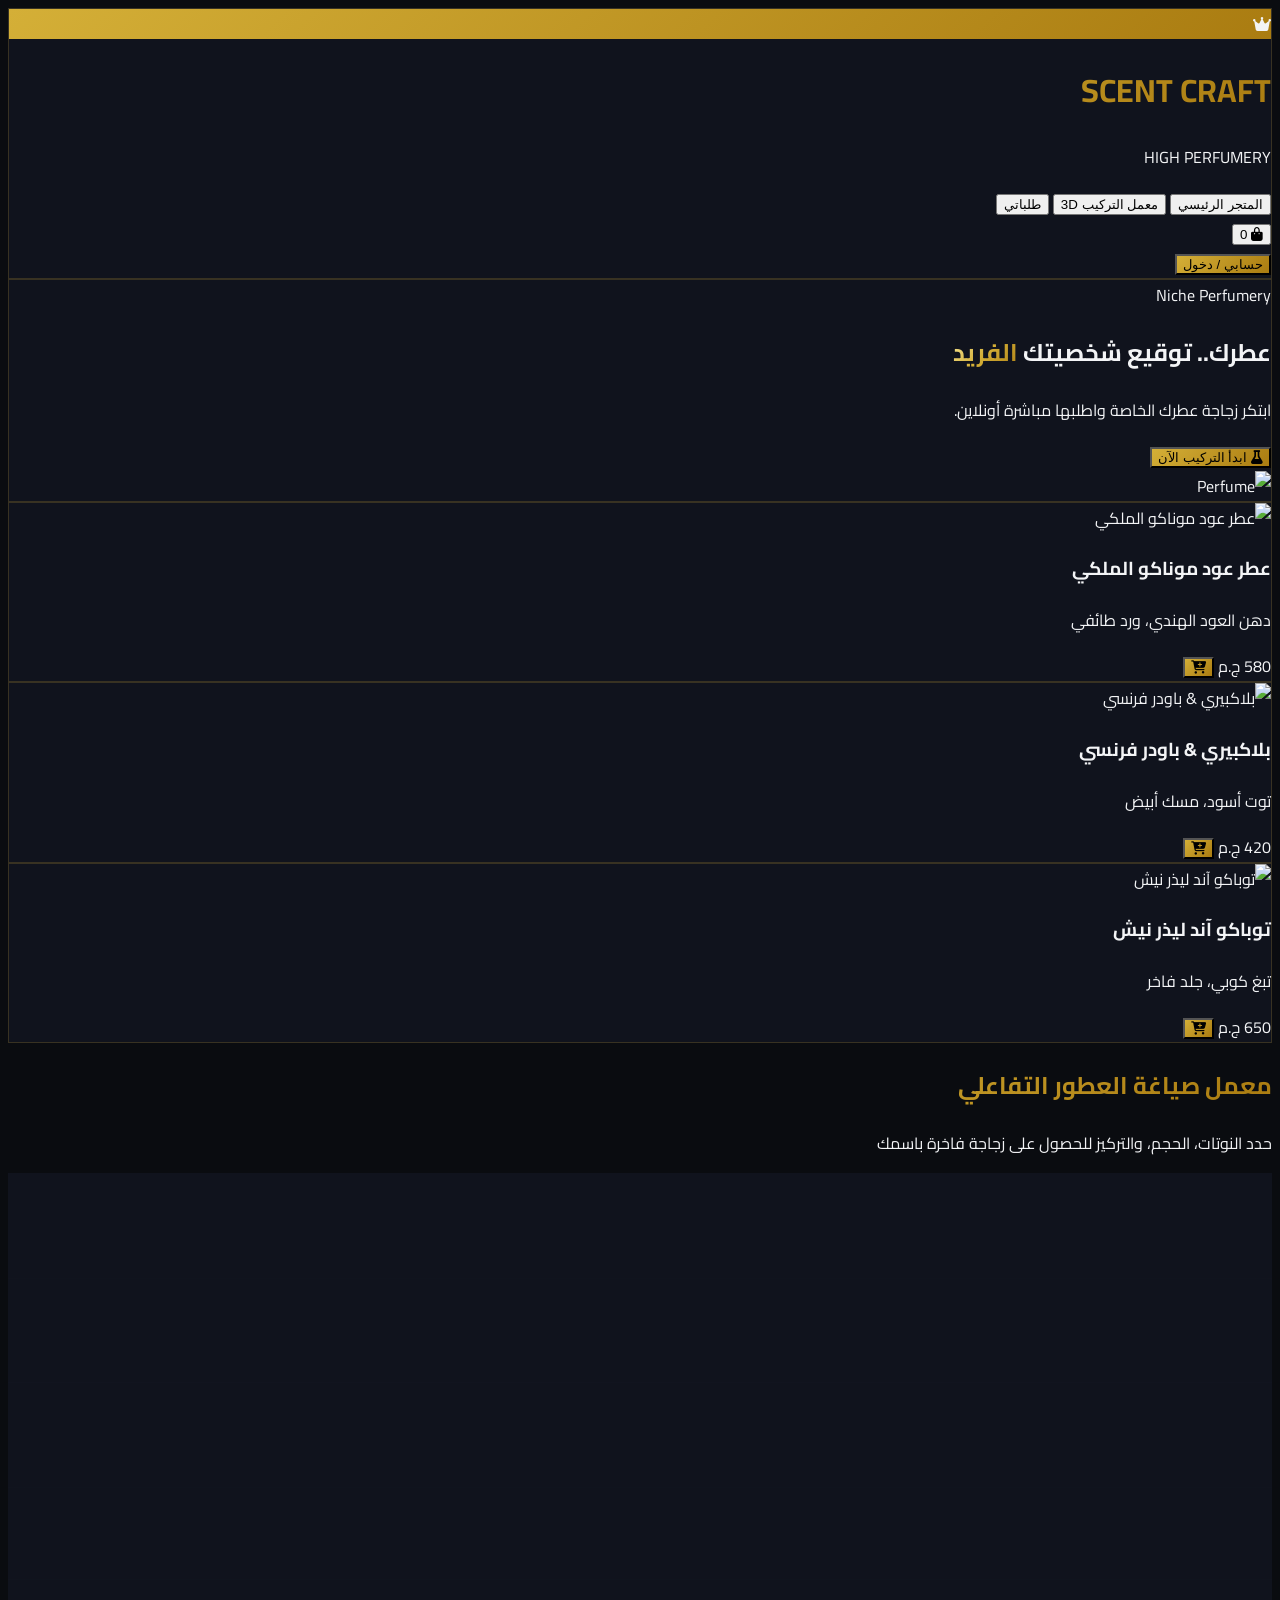
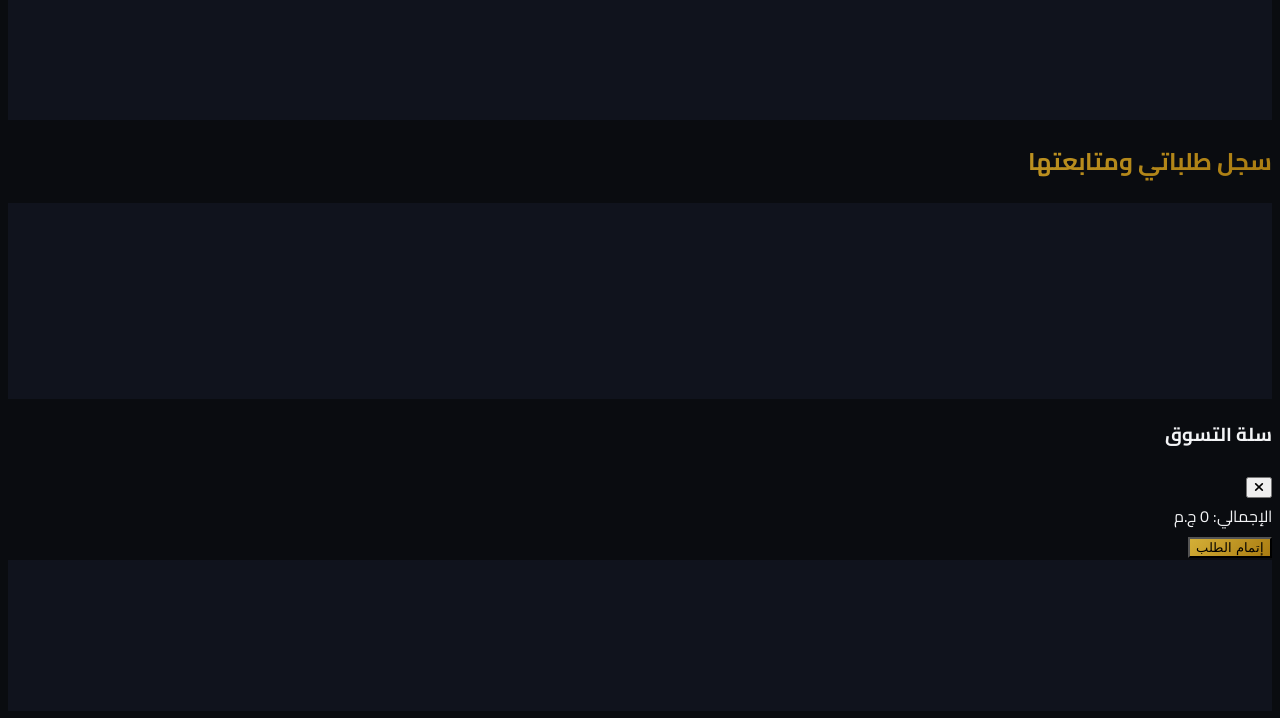
==== index.html @ 6fad8dd5 "Update index.html" ====
<!DOCTYPE html>
<html lang="ar" dir="rtl" class="dark">
<head>
    <meta charset="UTF-8">
    <meta name="viewport" content="width=device-width, initial-scale=1.0">
    <title id="siteTitle">Scent Craft | دار العطور والتركيبات الفاخرة</title>
    <script src="https://cdn.tailwindcss.com"></script>
    <script>
        tailwind.config = {
            darkMode: 'class',
            theme: {
                extend: {
                    colors: {
                        gold: { 100: '#fef3c7', 300: '#fcd34d', 400: '#fbbf24', 500: '#d4af37', 600: '#aa7c11' },
                        obsidian: '#0a0c10',
                        panel: '#121620'
                    },
                    fontFamily: { cairo: ['Cairo', 'sans-serif'], amiri: ['Amiri', 'serif'] }
                }
            }
        }
    </script>
    <link href="https://fonts.googleapis.com/css2?family=Amiri:wght@400;700&family=Cairo:wght@400;600;700;900&display=swap" rel="stylesheet">
    <link rel="stylesheet" href="https://cdnjs.cloudflare.com/ajax/libs/font-awesome/6.4.0/css/all.min.css">
    <link rel="stylesheet" href="css/style.css">
</head>
<body class="bg-[#0a0c10] text-gray-100 min-h-screen flex flex-col justify-between selection:bg-gold-500 selection:text-black">

    <!-- Header -->
    <header class="sticky top-0 z-40 glass-card border-b border-gold-500/20 shadow-2xl">
        <div class="max-w-7xl mx-auto px-4 sm:px-6 h-20 flex items-center justify-between">
            <div class="flex items-center space-x-3 space-x-reverse cursor-pointer" onclick="showSection('store')">
                <div class="w-12 h-12 rounded-2xl gold-bg flex items-center justify-center text-black font-black text-2xl shadow-lg shadow-gold-500/20">
                    <i class="fa-solid fa-crown"></i>
                </div>
                <div>
                    <h1 id="brandHeaderName" class="text-2xl font-black font-amiri gold-gradient-text tracking-wider">SCENT CRAFT</h1>
                    <p class="text-[9px] text-amber-200/60 tracking-widest font-light">HIGH PERFUMERY</p>
                </div>
            </div>

            <nav class="hidden md:flex items-center space-x-8 space-x-reverse text-sm font-bold text-gray-200">
                <button onclick="showSection('store')" class="hover:text-gold-400 transition py-2">المتجر الرئيسي</button>
                <button onclick="showSection('blender')" class="hover:text-gold-400 transition py-2">معمل التركيب 3D</button>
                <button onclick="showSection('myOrders')" class="hover:text-gold-400 transition py-2">طلباتي</button>
            </nav>

            <div class="flex items-center space-x-3 space-x-reverse">
                <button onclick="toggleCart(true)" class="relative p-3 rounded-2xl bg-[#121620] border border-gold-500/30 text-gold-400">
                    <i class="fa-solid fa-bag-shopping text-base"></i>
                    <span id="cartBadge" class="absolute -top-1.5 -right-1.5 bg-gold-500 text-black text-xs font-black w-5 h-5 rounded-full flex items-center justify-center shadow-lg">0</span>
                </button>
                <div id="userAuthArea">
                    <button onclick="openAuthModal()" class="gold-bg text-black font-bold text-xs px-4 py-2.5 rounded-xl shadow-lg">حسابي / دخول</button>
                </div>
            </div>
        </div>
    </header>

    <!-- Main Content -->
    <main class="max-w-7xl mx-auto px-4 py-8 flex-grow w-full">

        <!-- STORE SECTION -->
        <section id="secStore" class="space-y-10">
            <div class="glass-card rounded-3xl p-8 md:p-14 flex flex-col md:flex-row items-center justify-between gap-8 border border-gold-500/30 relative overflow-hidden shadow-2xl">
                <div class="space-y-4 max-w-xl text-center md:text-right">
                    <span class="px-4 py-1.5 rounded-full bg-gold-500/10 border border-gold-500/30 text-gold-300 text-xs font-bold tracking-widest">Niche Perfumery</span>
                    <h2 id="bannerTitle" class="text-4xl md:text-6xl font-black font-amiri text-white leading-tight">عطرك.. توقيع شخصيتك <span class="gold-gradient-text">الفريد</span></h2>
                    <p id="bannerDesc" class="text-gray-300 text-sm md:text-base leading-relaxed">ابتكر زجاجة عطرك الخاصة واطلبها مباشرة أونلاين.</p>
                    <div class="flex flex-wrap justify-center md:justify-start gap-4 pt-4">
                        <button onclick="showSection('blender')" class="gold-bg text-black font-black px-8 py-4 rounded-2xl shadow-xl transition flex items-center gap-2">
                            <i class="fa-solid fa-flask"></i> ابدأ التركيب الآن
                        </button>
                    </div>
                </div>
                <div class="relative w-64 h-64 md:w-80 md:h-80 flex items-center justify-center">
                    <img src="https://images.unsplash.com/photo-1592945403244-b3fbafd7f539?auto=format&fit=crop&w=600&q=80" alt="Perfume" class="relative z-10 w-full h-full object-contain drop-shadow-[0_20px_30px_rgba(212,175,55,0.3)]">
                </div>
            </div>

            <div id="productsGrid" class="grid grid-cols-1 sm:grid-cols-2 lg:grid-cols-3 gap-8"></div>
        </section>

        <!-- BLENDER SECTION -->
        <section id="secBlender" class="hidden space-y-8">
            <div class="text-center space-y-2">
                <h2 class="text-4xl font-black font-amiri gold-gradient-text">معمل صياغة العطور التفاعلي</h2>
                <p class="text-gray-300 text-sm">حدد النوتات، الحجم، والتركيز للحصول على زجاجة فاخرة باسمك</p>
            </div>

            <div class="grid grid-cols-1 lg:grid-cols-12 gap-8 items-start">
                <div class="lg:col-span-7 space-y-6">
                    <div class="glass-card p-6 rounded-2xl space-y-3">
                        <h3 class="font-bold text-gold-400 text-sm">1. نوتة القاعدة (Base Note)</h3>
                        <div id="baseNotesContainer" class="grid grid-cols-2 sm:grid-cols-3 gap-3"></div>
                    </div>
                    <div class="glass-card p-6 rounded-2xl space-y-3">
                        <h3 class="font-bold text-gold-400 text-sm">2. نوتة القلب (Heart Note)</h3>
                        <div id="heartNotesContainer" class="grid grid-cols-2 sm:grid-cols-3 gap-3"></div>
                    </div>
                    <div class="glass-card p-6 rounded-2xl space-y-3">
                        <h3 class="font-bold text-gold-400 text-sm">3. نوتة الافتتاحية (Top Note)</h3>
                        <div id="topNotesContainer" class="grid grid-cols-2 sm:grid-cols-3 gap-3"></div>
                    </div>
                    <div class="glass-card p-6 rounded-2xl space-y-4">
                        <div class="grid grid-cols-2 gap-4">
                            <div>
                                <label class="block text-xs font-bold text-gray-300 mb-2">الحجم</label>
                                <select id="bSize" onchange="calcPrice()" class="w-full bg-[#0a0c10] border border-gray-800 rounded-xl p-3 text-xs text-white">
                                    <option value="50" data-f="1">50ml (قياسي)</option>
                                    <option value="100" data-f="1.6">100ml (فاخر)</option>
                                </select>
                            </div>
                            <div>
                                <label class="block text-xs font-bold text-gray-300 mb-2">التركيز</label>
                                <select id="bConc" onchange="calcPrice()" class="w-full bg-[#0a0c10] border border-gray-800 rounded-xl p-3 text-xs text-white">
                                    <option value="EdP" data-f="1">Eau de Parfum (20%)</option>
                                    <option value="Extrait" data-f="1.35">Extrait de Parfum (35%)</option>
                                </select>
                            </div>
                        </div>
                        <div>
                            <label class="block text-xs font-bold text-gray-300 mb-2">اسم العطر (حفر بالليزر)</label>
                            <input type="text" id="bEngrave" oninput="updateBottleUI()" placeholder="مثال: Royal Oud" class="w-full bg-[#0a0c10] border border-gray-800 rounded-xl p-3 text-xs text-white">
                        </div>
                    </div>
                </div>

                <div class="lg:col-span-5 sticky top-28">
                    <div class="glass-card p-8 rounded-3xl text-center space-y-6 shadow-2xl">
                        <div class="relative w-40 h-60 border-2 border-gold-500/50 rounded-b-3xl rounded-t-xl mx-auto flex flex-col justify-end p-2 bg-[#0a0c10]/90">
                            <div class="absolute -top-6 left-1/2 -translate-x-1/2 w-12 h-6 gold-bg rounded-t-md shadow-md"></div>
                            <div id="liquid" class="w-full rounded-b-2xl transition-all duration-700 bg-gradient-to-t from-amber-700 to-gold-500/50" style="height: 65%;"></div>
                            <div class="absolute inset-x-4 top-1/2 -translate-y-1/2 bg-black/90 border border-gold-500/40 p-2.5 rounded-lg text-center shadow-2xl">
                                <p id="prevText" class="text-xs font-bold text-white font-amiri truncate">اسم العطر</p>
                                <p id="prevSpecs" class="text-[8px] text-gold-400 mt-1">50ml - EdP</p>
                            </div>
                        </div>
                        <div class="flex items-center justify-between border-t border-gray-800 pt-4">
                            <span id="customPrice" class="text-2xl font-black text-gold-400">350 ج.م</span>
                            <button onclick="addCustomToCart()" class="gold-bg text-black font-black px-6 py-3 rounded-xl shadow-lg">إضافة للسلة</button>
                        </div>
                    </div>
                </div>
            </div>
        </section>

        <!-- MY ORDERS SECTION -->
        <section id="secMyOrders" class="hidden space-y-6">
            <h2 class="text-3xl font-black font-amiri gold-gradient-text">سجل طلباتي ومتابعتها</h2>
            <div id="customerOrdersList" class="space-y-4"></div>
        </section>

    </main>

    <!-- Auth Modal -->
    <div id="authModal" class="fixed inset-0 z-50 bg-black/80 backdrop-blur-sm hidden flex items-center justify-center p-4">
        <div class="glass-card max-w-sm w-full rounded-3xl p-6 space-y-4 shadow-2xl border border-gold-500/30">
            <div class="flex justify-between items-center border-b border-gray-800 pb-3">
                <h3 id="authTitle" class="font-bold text-white text-lg">تسجيل الدخول / إنشاء حساب</h3>
                <button onclick="closeAuthModal()" class="text-gray-400"><i class="fa-solid fa-xmark"></i></button>
            </div>
            <form onsubmit="handleAuthSubmit(event)" class="space-y-3 text-xs">
                <div>
                    <label class="block text-gray-400 mb-1">البريد الإلكتروني</label>
                    <input type="email" id="authEmail" required class="w-full bg-[#0a0c10] border border-gray-800 rounded-xl p-3 text-white">
                </div>
                <div>
                    <label class="block text-gray-400 mb-1">كلمة المرور</label>
                    <input type="password" id="authPass" required class="w-full bg-[#0a0c10] border border-gray-800 rounded-xl p-3 text-white">
                </div>
                <button type="submit" class="w-full gold-bg text-black font-bold py-3.5 rounded-xl shadow-lg">دخول / تسجيل</button>
            </form>
        </div>
    </div>

    <!-- Cart Drawer -->
    <div id="cartDrawer" class="fixed inset-0 z-50 bg-black/80 backdrop-blur-sm hidden">
        <div class="absolute left-0 top-0 bottom-0 w-full max-w-md bg-[#121620] p-6 flex flex-col justify-between border-r border-gold-500/30 shadow-2xl">
            <div>
                <div class="flex justify-between items-center border-b border-gray-800 pb-4">
                    <h3 class="font-black text-white text-lg">سلة التسوق</h3>
                    <button onclick="toggleCart(false)" class="text-gray-400 text-xl"><i class="fa-solid fa-xmark"></i></button>
                </div>
                <div id="cartItemsContainer" class="py-4 space-y-3 max-h-[60vh] overflow-y-auto"></div>
            </div>
            <div class="border-t border-gray-800 pt-4 space-y-3">
                <div class="flex justify-between text-base font-black text-gold-400">
                    <span>الإجمالي:</span>
                    <span id="cartTotal">0 ج.م</span>
                </div>
                <button onclick="openCheckout()" class="w-full gold-bg text-black font-black py-4 rounded-xl shadow-lg">إتمام الطلب</button>
            </div>
        </div>
    </div>

    <!-- Checkout Modal -->
    <div id="checkoutModal" class="fixed inset-0 z-50 bg-black/80 backdrop-blur-sm hidden flex items-center justify-center p-4">
        <div class="glass-card max-w-md w-full rounded-3xl p-6 space-y-4 shadow-2xl border border-gold-500/30">
            <div class="flex justify-between items-center border-b border-gray-800 pb-3">
                <h3 class="font-bold text-white text-lg">بيانات التوصيل</h3>
                <button onclick="closeCheckout()" class="text-gray-400"><i class="fa-solid fa-xmark"></i></button>
            </div>
            <form onsubmit="confirmOrder(event)" class="space-y-3 text-xs">
                <input type="text" id="custName" placeholder="الاسم بالكامل" required class="w-full bg-[#0a0c10] border border-gray-800 rounded-xl p-3 text-white">
                <input type="tel" id="custPhone" placeholder="رقم الهاتف" required class="w-full bg-[#0a0c10] border border-gray-800 rounded-xl p-3 text-white">
                <textarea id="custAddr" placeholder="العنوان التفصيلي" required rows="2" class="w-full bg-[#0a0c10] border border-gray-800 rounded-xl p-3 text-white"></textarea>
                <button type="submit" class="w-full gold-bg text-black font-black py-3.5 rounded-xl shadow-lg">تأكيد وإرسال الأوردر</button>
            </form>
        </div>
    </div>

    <script src="js/app.js"></script>
</body>
</html>
---- css/style.css ----
body {
    font-family: 'Cairo', sans-serif;
    background-color: #0a0c10 !important;
    color: #f3f4f6 !important;
}

.gold-gradient-text {
    background: linear-gradient(135deg, #fff2a8 0%, #d4af37 50%, #aa7c11 100%);
    -webkit-background-clip: text;
    -webkit-text-fill-color: transparent;
}

.gold-bg {
    background: linear-gradient(135deg, #d4af37 0%, #aa7c11 100%) !important;
}

.glass-card {
    background: rgba(18, 22, 32, 0.85) !important;
    backdrop-filter: blur(16px);
    border: 1px solid rgba(212, 175, 55, 0.2) !important;
}

.glass-card:hover {
    border-color: rgba(212, 175, 55, 0.4) !important;
    box-shadow: 0 10px 30px -10px rgba(212, 175, 55, 0.15);
}
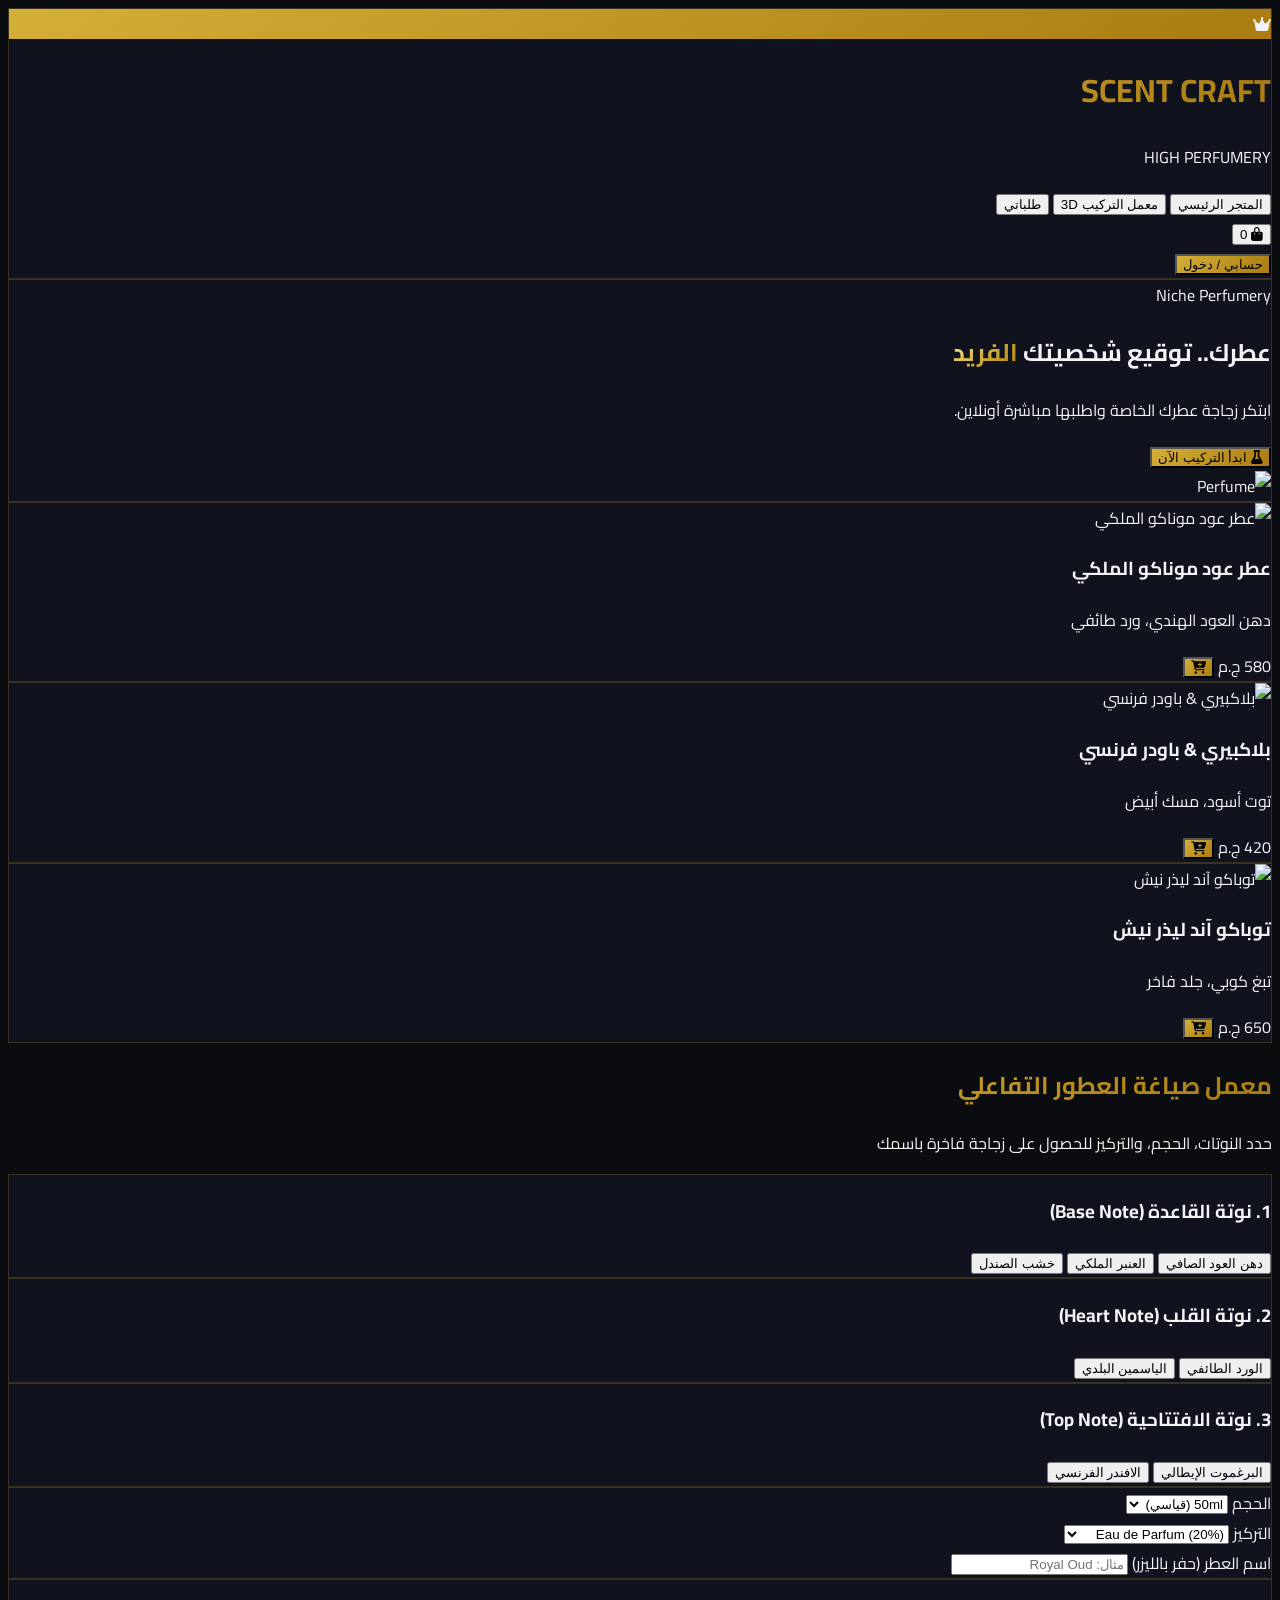
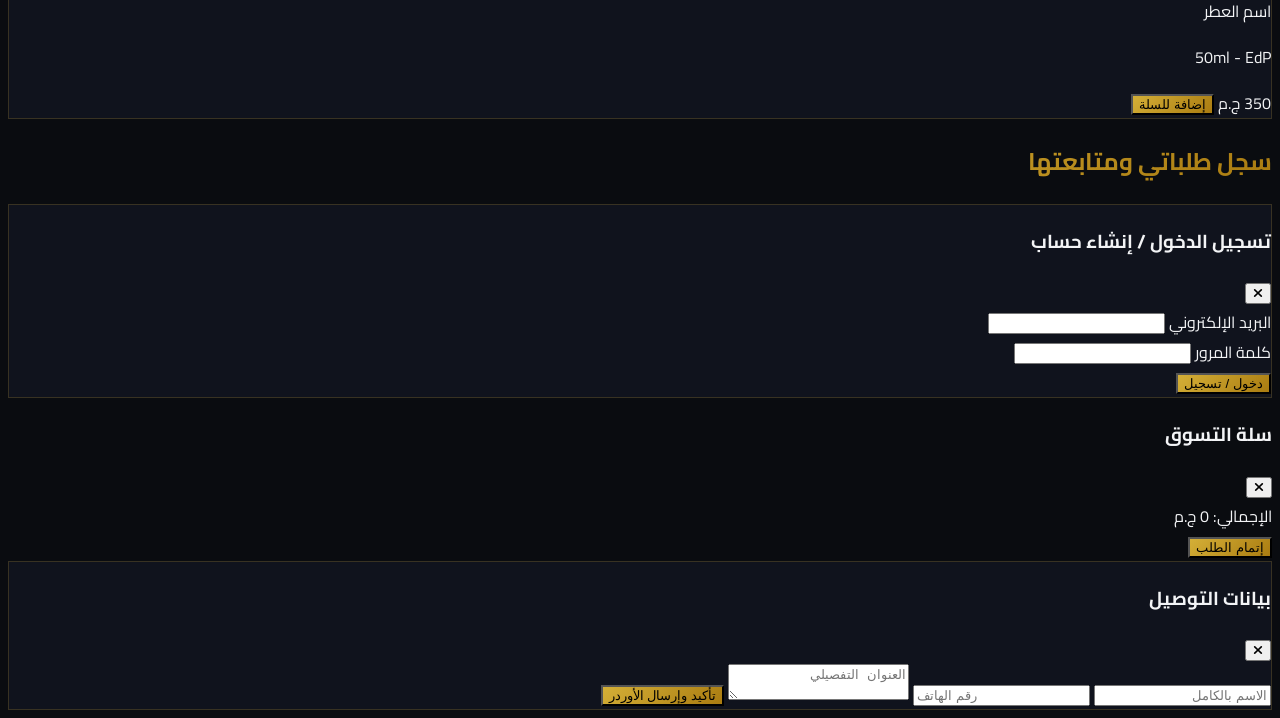
==== commit 98bae208: "Update index.html" ====
--- a/index.html
+++ b/index.html
@@ -3,30 +3,19 @@
 <head>
     <meta charset="UTF-8">
     <meta name="viewport" content="width=device-width, initial-scale=1.0">
-    <title id="siteTitle">Scent Craft | دار العطور والتركيبات الفاخرة</title>
+    <title>Scent Craft | دار العطور والتركيبات الفاخرة</title>
     <script src="https://cdn.tailwindcss.com"></script>
     <script>
-        tailwind.config = {
-            darkMode: 'class',
-            theme: {
-                extend: {
-                    colors: {
-                        gold: { 100: '#fef3c7', 300: '#fcd34d', 400: '#fbbf24', 500: '#d4af37', 600: '#aa7c11' },
-                        obsidian: '#0a0c10',
-                        panel: '#121620'
-                    },
-                    fontFamily: { cairo: ['Cairo', 'sans-serif'], amiri: ['Amiri', 'serif'] }
-                }
-            }
-        }
+        tailwind.config = { darkMode: 'class', theme: { extend: { colors: { gold: { 400: '#fbbf24', 500: '#d4af37' }, obsidian: '#0a0c10', panel: '#121620' }, fontFamily: { cairo: ['Cairo', 'sans-serif'], amiri: ['Amiri', 'serif'] } } } }
     </script>
     <link href="https://fonts.googleapis.com/css2?family=Amiri:wght@400;700&family=Cairo:wght@400;600;700;900&display=swap" rel="stylesheet">
     <link rel="stylesheet" href="https://cdnjs.cloudflare.com/ajax/libs/font-awesome/6.4.0/css/all.min.css">
     <link rel="stylesheet" href="css/style.css">
+    <!-- مكتبة Supabase -->
+    <script src="https://cdn.jsdelivr.net/npm/@supabase/supabase-js@2"></script>
 </head>
 <body class="bg-[#0a0c10] text-gray-100 min-h-screen flex flex-col justify-between selection:bg-gold-500 selection:text-black">
 
-    <!-- Header -->
     <header class="sticky top-0 z-40 glass-card border-b border-gold-500/20 shadow-2xl">
         <div class="max-w-7xl mx-auto px-4 sm:px-6 h-20 flex items-center justify-between">
             <div class="flex items-center space-x-3 space-x-reverse cursor-pointer" onclick="showSection('store')">
@@ -38,13 +27,11 @@
                     <p class="text-[9px] text-amber-200/60 tracking-widest font-light">HIGH PERFUMERY</p>
                 </div>
             </div>
-
             <nav class="hidden md:flex items-center space-x-8 space-x-reverse text-sm font-bold text-gray-200">
                 <button onclick="showSection('store')" class="hover:text-gold-400 transition py-2">المتجر الرئيسي</button>
                 <button onclick="showSection('blender')" class="hover:text-gold-400 transition py-2">معمل التركيب 3D</button>
                 <button onclick="showSection('myOrders')" class="hover:text-gold-400 transition py-2">طلباتي</button>
             </nav>
-
             <div class="flex items-center space-x-3 space-x-reverse">
                 <button onclick="toggleCart(true)" class="relative p-3 rounded-2xl bg-[#121620] border border-gold-500/30 text-gold-400">
                     <i class="fa-solid fa-bag-shopping text-base"></i>
@@ -57,10 +44,7 @@
         </div>
     </header>
 
-    <!-- Main Content -->
     <main class="max-w-7xl mx-auto px-4 py-8 flex-grow w-full">
-
-        <!-- STORE SECTION -->
         <section id="secStore" class="space-y-10">
             <div class="glass-card rounded-3xl p-8 md:p-14 flex flex-col md:flex-row items-center justify-between gap-8 border border-gold-500/30 relative overflow-hidden shadow-2xl">
                 <div class="space-y-4 max-w-xl text-center md:text-right">
@@ -77,17 +61,14 @@
                     <img src="https://images.unsplash.com/photo-1592945403244-b3fbafd7f539?auto=format&fit=crop&w=600&q=80" alt="Perfume" class="relative z-10 w-full h-full object-contain drop-shadow-[0_20px_30px_rgba(212,175,55,0.3)]">
                 </div>
             </div>
-
             <div id="productsGrid" class="grid grid-cols-1 sm:grid-cols-2 lg:grid-cols-3 gap-8"></div>
         </section>
 
-        <!-- BLENDER SECTION -->
         <section id="secBlender" class="hidden space-y-8">
             <div class="text-center space-y-2">
                 <h2 class="text-4xl font-black font-amiri gold-gradient-text">معمل صياغة العطور التفاعلي</h2>
                 <p class="text-gray-300 text-sm">حدد النوتات، الحجم، والتركيز للحصول على زجاجة فاخرة باسمك</p>
             </div>
-
             <div class="grid grid-cols-1 lg:grid-cols-12 gap-8 items-start">
                 <div class="lg:col-span-7 space-y-6">
                     <div class="glass-card p-6 rounded-2xl space-y-3">
@@ -125,12 +106,11 @@
                         </div>
                     </div>
                 </div>
-
                 <div class="lg:col-span-5 sticky top-28">
                     <div class="glass-card p-8 rounded-3xl text-center space-y-6 shadow-2xl">
                         <div class="relative w-40 h-60 border-2 border-gold-500/50 rounded-b-3xl rounded-t-xl mx-auto flex flex-col justify-end p-2 bg-[#0a0c10]/90">
                             <div class="absolute -top-6 left-1/2 -translate-x-1/2 w-12 h-6 gold-bg rounded-t-md shadow-md"></div>
-                            <div id="liquid" class="w-full rounded-b-2xl transition-all duration-700 bg-gradient-to-t from-amber-700 to-gold-500/50" style="height: 65%;"></div>
+                            <div class="w-full rounded-b-2xl transition-all duration-700 bg-gradient-to-t from-amber-700 to-gold-500/50" style="height: 65%;"></div>
                             <div class="absolute inset-x-4 top-1/2 -translate-y-1/2 bg-black/90 border border-gold-500/40 p-2.5 rounded-lg text-center shadow-2xl">
                                 <p id="prevText" class="text-xs font-bold text-white font-amiri truncate">اسم العطر</p>
                                 <p id="prevSpecs" class="text-[8px] text-gold-400 mt-1">50ml - EdP</p>
@@ -145,19 +125,17 @@
             </div>
         </section>
 
-        <!-- MY ORDERS SECTION -->
         <section id="secMyOrders" class="hidden space-y-6">
             <h2 class="text-3xl font-black font-amiri gold-gradient-text">سجل طلباتي ومتابعتها</h2>
             <div id="customerOrdersList" class="space-y-4"></div>
         </section>
-
     </main>
 
-    <!-- Auth Modal -->
+    <!-- Modals -->
     <div id="authModal" class="fixed inset-0 z-50 bg-black/80 backdrop-blur-sm hidden flex items-center justify-center p-4">
         <div class="glass-card max-w-sm w-full rounded-3xl p-6 space-y-4 shadow-2xl border border-gold-500/30">
             <div class="flex justify-between items-center border-b border-gray-800 pb-3">
-                <h3 id="authTitle" class="font-bold text-white text-lg">تسجيل الدخول / إنشاء حساب</h3>
+                <h3 class="font-bold text-white text-lg">تسجيل الدخول / إنشاء حساب</h3>
                 <button onclick="closeAuthModal()" class="text-gray-400"><i class="fa-solid fa-xmark"></i></button>
             </div>
             <form onsubmit="handleAuthSubmit(event)" class="space-y-3 text-xs">
@@ -174,7 +152,6 @@
         </div>
     </div>
 
-    <!-- Cart Drawer -->
     <div id="cartDrawer" class="fixed inset-0 z-50 bg-black/80 backdrop-blur-sm hidden">
         <div class="absolute left-0 top-0 bottom-0 w-full max-w-md bg-[#121620] p-6 flex flex-col justify-between border-r border-gold-500/30 shadow-2xl">
             <div>
@@ -194,7 +171,6 @@
         </div>
     </div>
 
-    <!-- Checkout Modal -->
     <div id="checkoutModal" class="fixed inset-0 z-50 bg-black/80 backdrop-blur-sm hidden flex items-center justify-center p-4">
         <div class="glass-card max-w-md w-full rounded-3xl p-6 space-y-4 shadow-2xl border border-gold-500/30">
             <div class="flex justify-between items-center border-b border-gray-800 pb-3">
@@ -210,6 +186,12 @@
         </div>
     </div>
 
+    <!-- إعدادات Supabase -->
+    <script>
+        const SUPABASE_URL = 'حط_URL_بتاعك_هنا'; // مثال: https://liwkmvhmjguqmnmonfqr.supabase.co
+        const SUPABASE_ANON_KEY = 'حط_المفتاح_بتاعك_هنا'; // المفتاح اللي بيبدأ بـ sb_publishable
+        const supabase = window.supabase.createClient(SUPABASE_URL, SUPABASE_ANON_KEY);
+    </script>
     <script src="js/app.js"></script>
 </body>
 </html>
--- a/css/style.css
+++ b/css/style.css
@@ -24,3 +24,18 @@
     border-color: rgba(212, 175, 55, 0.4) !important;
     box-shadow: 0 10px 30px -10px rgba(212, 175, 55, 0.15);
 }
+
+/* Custom Scrollbar */
+::-webkit-scrollbar {
+    width: 8px;
+}
+::-webkit-scrollbar-track {
+    background: #0a0c10;
+}
+::-webkit-scrollbar-thumb {
+    background: #d4af37;
+    border-radius: 4px;
+}
+::-webkit-scrollbar-thumb:hover {
+    background: #aa7c11;
+}
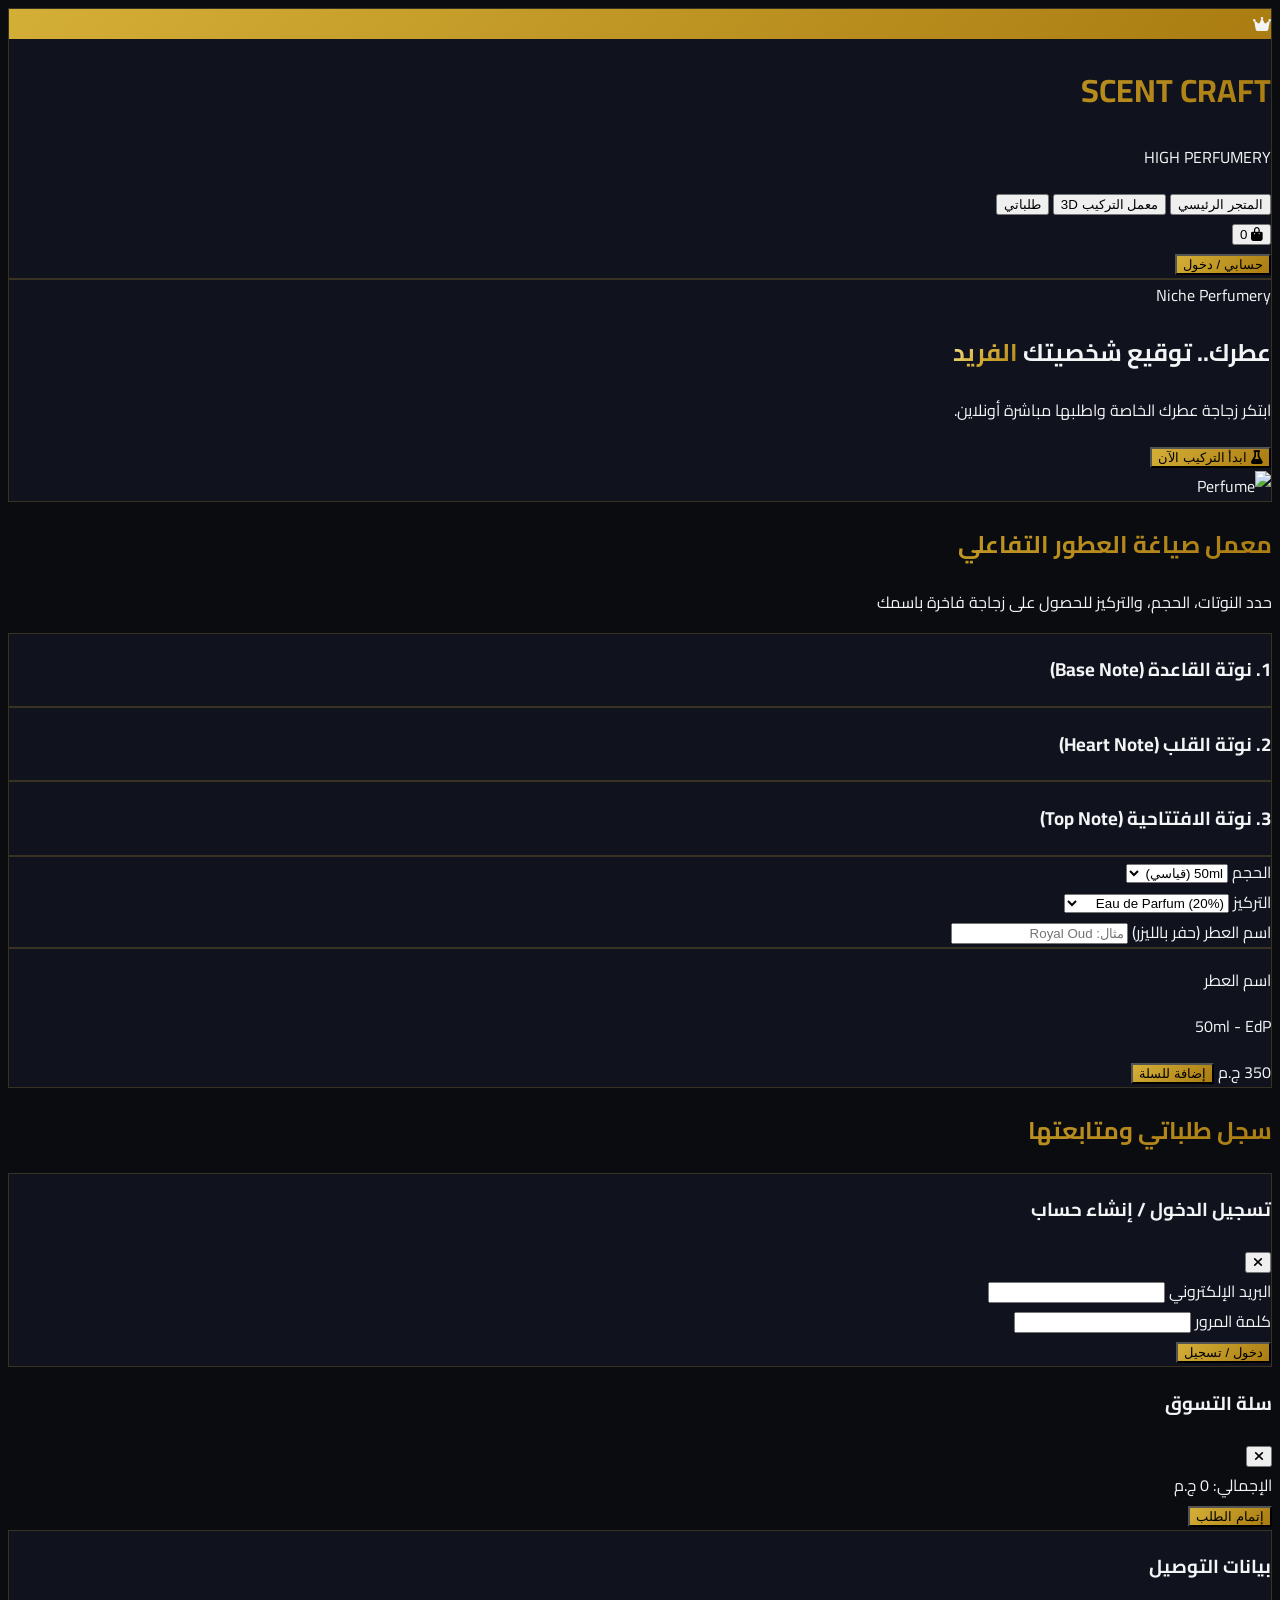
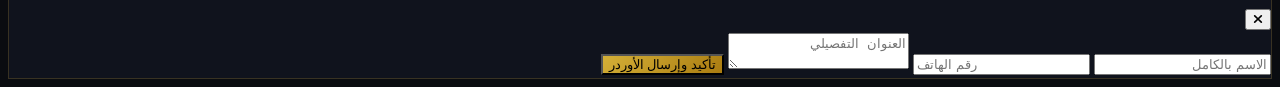
==== commit 707ce592: "Update index.html" ====
--- a/index.html
+++ b/index.html
@@ -11,7 +11,8 @@
     <link href="https://fonts.googleapis.com/css2?family=Amiri:wght@400;700&family=Cairo:wght@400;600;700;900&display=swap" rel="stylesheet">
     <link rel="stylesheet" href="https://cdnjs.cloudflare.com/ajax/libs/font-awesome/6.4.0/css/all.min.css">
     <link rel="stylesheet" href="css/style.css">
-    <!-- مكتبة Supabase -->
+    
+    <!-- مكتبة Supabase (مرة واحدة بس) -->
     <script src="https://cdn.jsdelivr.net/npm/@supabase/supabase-js@2"></script>
 </head>
 <body class="bg-[#0a0c10] text-gray-100 min-h-screen flex flex-col justify-between selection:bg-gold-500 selection:text-black">
@@ -186,10 +187,10 @@
         </div>
     </div>
 
-    <!-- إعدادات Supabase -->
+    <!-- إعدادات Supabase (مرة واحدة بس) -->
     <script>
-        const SUPABASE_URL = 'حط_URL_بتاعك_هنا'; // مثال: https://liwkmvhmjguqmnmonfqr.supabase.co
-        const SUPABASE_ANON_KEY = 'حط_المفتاح_بتاعك_هنا'; // المفتاح اللي بيبدأ بـ sb_publishable
+        const SUPABASE_URL = 'https://liwkmvhmjguqmnmonfqr.supabase.co'; 
+        const SUPABASE_ANON_KEY = 'حط_المفتاح_بتاعك_هنا'; 
         const supabase = window.supabase.createClient(SUPABASE_URL, SUPABASE_ANON_KEY);
     </script>
     <script src="js/app.js"></script>
